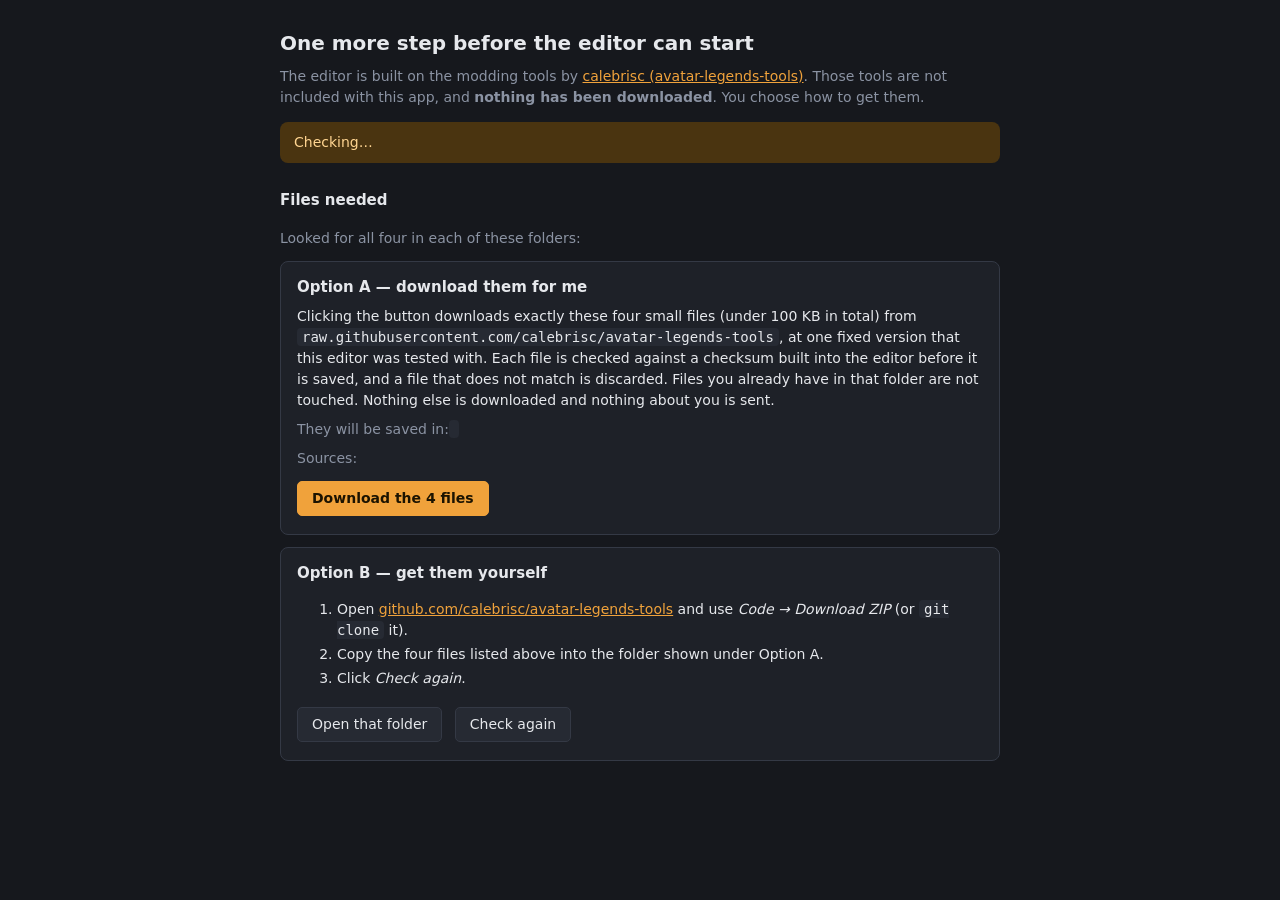
==== static/setup.html @ 88ae1158 "Initial commit: Frame Bender Skin and frame editor for Avatar Legends: The Fighting Game (PC). Palet" ====
<!doctype html>
<html lang="en">
<head>
<meta charset="utf-8">
<meta name="viewport" content="width=device-width, initial-scale=1">
<title>Avatar Legends Skin Editor — setup</title>
<style>
  :root { --bg:#16181d; --panel:#1e2128; --panel2:#262a33; --line:#343945; --text:#e6e8ec; --muted:#8b93a3;
          --accent:#f0a23b; --ok:#5cc98a; --bad:#ef6b6b; }
  * { box-sizing: border-box; }
  body { margin:0; background:var(--bg); color:var(--text); font:14px/1.5 "Segoe UI",system-ui,sans-serif; }
  main { max-width:760px; margin:0 auto; padding:28px 20px 60px; }
  h1 { font-size:20px; margin:0 0 6px; } h2 { font-size:15px; margin:26px 0 8px; }
  p { margin:8px 0; } .muted { color:var(--muted); } a { color:var(--accent); }
  code { font-family:Consolas,monospace; background:var(--panel2); padding:1px 5px; border-radius:4px; overflow-wrap:anywhere; }
  .box { background:var(--panel); border:1px solid var(--line); border-radius:8px; padding:14px 16px; margin:12px 0; }
  .banner { background:#4a3410; color:#ffd591; border-radius:8px; padding:10px 14px; margin:14px 0; }
  table { width:100%; border-collapse:collapse; margin:8px 0; }
  td { padding:5px 8px; border-top:1px solid var(--line); vertical-align:top; }
  td.st { white-space:nowrap; font-weight:600; width:110px; }
  .ok { color:var(--ok); } .bad { color:var(--bad); } .warn { color:var(--accent); }
  button { background:var(--panel2); color:var(--text); border:1px solid var(--line); border-radius:5px; padding:6px 14px;
           font:inherit; cursor:pointer; margin:4px 8px 4px 0; }
  button:hover { border-color:var(--accent); } button:disabled { opacity:.5; cursor:default; }
  button.primary { background:var(--accent); color:#1b1300; border-color:var(--accent); font-weight:600; }
  #msg { margin:12px 0; min-height:1.4em; overflow-wrap:anywhere; white-space:pre-wrap; }
  ul { margin:6px 0; padding-left:20px; } li { margin:3px 0; overflow-wrap:anywhere; }
</style>
</head>
<body>
<main>
  <h1>One more step before the editor can start</h1>
  <p class="muted">The editor is built on the modding tools by <a href="https://github.com/calebrisc/avatar-legends-tools" target="_blank" rel="noopener">calebrisc (avatar-legends-tools)</a>.
     Those tools are not included with this app, and <strong>nothing has been downloaded</strong>. You choose how to get them.</p>

  <div class="banner" id="problem">Checking…</div>

  <h2>Files needed</h2>
  <table id="files"></table>
  <p class="muted">Looked for all four in each of these folders:</p>
  <ul id="looked" class="muted"></ul>

  <div class="box">
    <h2 style="margin-top:0">Option A — download them for me</h2>
    <p>Clicking the button downloads exactly these four small files (under 100 KB in total) from
       <code>raw.githubusercontent.com/calebrisc/avatar-legends-tools</code>, at one fixed version that this editor was tested with.
       Each file is checked against a checksum built into the editor before it is saved, and a file that does not match is discarded.
       Files you already have in that folder are not touched. Nothing else is downloaded and nothing about you is sent.</p>
    <p class="muted">They will be saved in: <code id="dest"></code></p>
    <p class="muted">Sources:</p>
    <ul id="sources" class="muted"></ul>
    <button id="dl" class="primary">Download the 4 files</button>
  </div>

  <div class="box">
    <h2 style="margin-top:0">Option B — get them yourself</h2>
    <ol>
      <li>Open <a href="https://github.com/calebrisc/avatar-legends-tools" target="_blank" rel="noopener">github.com/calebrisc/avatar-legends-tools</a>
          and use <em>Code → Download ZIP</em> (or <code>git clone</code> it).</li>
      <li>Copy the four files listed above into the folder shown under Option A.</li>
      <li>Click <em>Check again</em>.</li>
    </ol>
    <button id="open">Open that folder</button>
    <button id="again">Check again</button>
  </div>

  <div id="msg"></div>
  <button id="go" class="primary" hidden>Continue to the editor</button>
</main>
<script>
"use strict";
const $ = (id) => document.getElementById(id);
const H = { "X-Skin-Editor": "1", "Content-Type": "application/json" };
const MEANING = { ok: ["ok", "present, verified"], different: ["warn", "present, different version"], missing: ["bad", "missing"] };

async function call(path, post) {
  const res = await fetch(path, post ? { method: "POST", headers: H, body: "{}" } : {});
  const data = await res.json().catch(() => ({}));
  if (!res.ok && !data.error) data.error = `Request failed (${res.status})`;
  return data;
}

function say(text, cls) { $("msg").textContent = text; $("msg").className = cls || ""; }

async function refresh() {
  const s = await call("/api/setup-status");
  $("dest").textContent = s.download_dir;
  const t = $("files"); t.textContent = "";
  for (const f of s.files) {
    const tr = document.createElement("tr");
    const [cls, label] = MEANING[f.state];
    tr.innerHTML = "<td><code></code></td><td></td><td class='st'></td>";
    tr.children[0].firstChild.textContent = f.name;
    tr.children[1].textContent = f.purpose;
    tr.children[2].textContent = label; tr.children[2].className = "st " + cls;
    t.append(tr);
  }
  $("looked").textContent = "";
  for (const p of s.looked_in) { const li = document.createElement("li"); li.textContent = p; $("looked").append(li); }
  $("sources").textContent = "";
  for (const f of s.files) { const li = document.createElement("li"); li.textContent = f.url; $("sources").append(li); }
  const missing = s.files.filter((f) => f.state === "missing").map((f) => f.name);
  $("problem").textContent = s.ready ? "All the files are in place." :
    "Missing: " + missing.join(", ") + ". The editor cannot start without them.";
  $("problem").style.cssText = s.ready ? "background:#123a22;color:#9be8b8" : "";
  $("go").hidden = !s.ready;
  return s;
}

$("dl").onclick = async () => {
  $("dl").disabled = true; say("Downloading… (4 small files)");
  const r = await call("/api/setup-download", true);
  say(r.error ? r.error : `Downloaded and verified ${r.downloaded.length} file(s).` +
      (r.kept.length ? ` Kept the ${r.kept.length} you already had (not overwritten).` : ""), r.error ? "bad" : "ok");
  $("dl").disabled = false; await refresh();
};
$("open").onclick = async () => { const r = await call("/api/setup-open", true); if (r.error) say(r.error, "bad"); };
$("again").onclick = async () => {
  const s = await refresh();
  say(s.ready ? "Found them." : "Still missing: " + s.files.filter((f) => f.state === "missing").map((f) => f.name).join(", "), s.ready ? "ok" : "bad");
};
$("go").onclick = async () => {
  $("go").disabled = true; say("Starting the editor…");
  const r = await call("/api/setup-continue", true);
  if (r.error) { say(r.error, "bad"); $("go").disabled = false; return; }
  for (let i = 0; i < 40; i++) {                       // wait until the real editor answers
    await new Promise((ok) => setTimeout(ok, 500));
    try { if ((await fetch("/api/characters")).ok) { location.href = "/"; return; } } catch (e) { /* still switching */ }
  }
  say("The editor did not start. Close this window and start it again.", "bad"); $("go").disabled = false;
};
refresh();
</script>
</body>
</html>
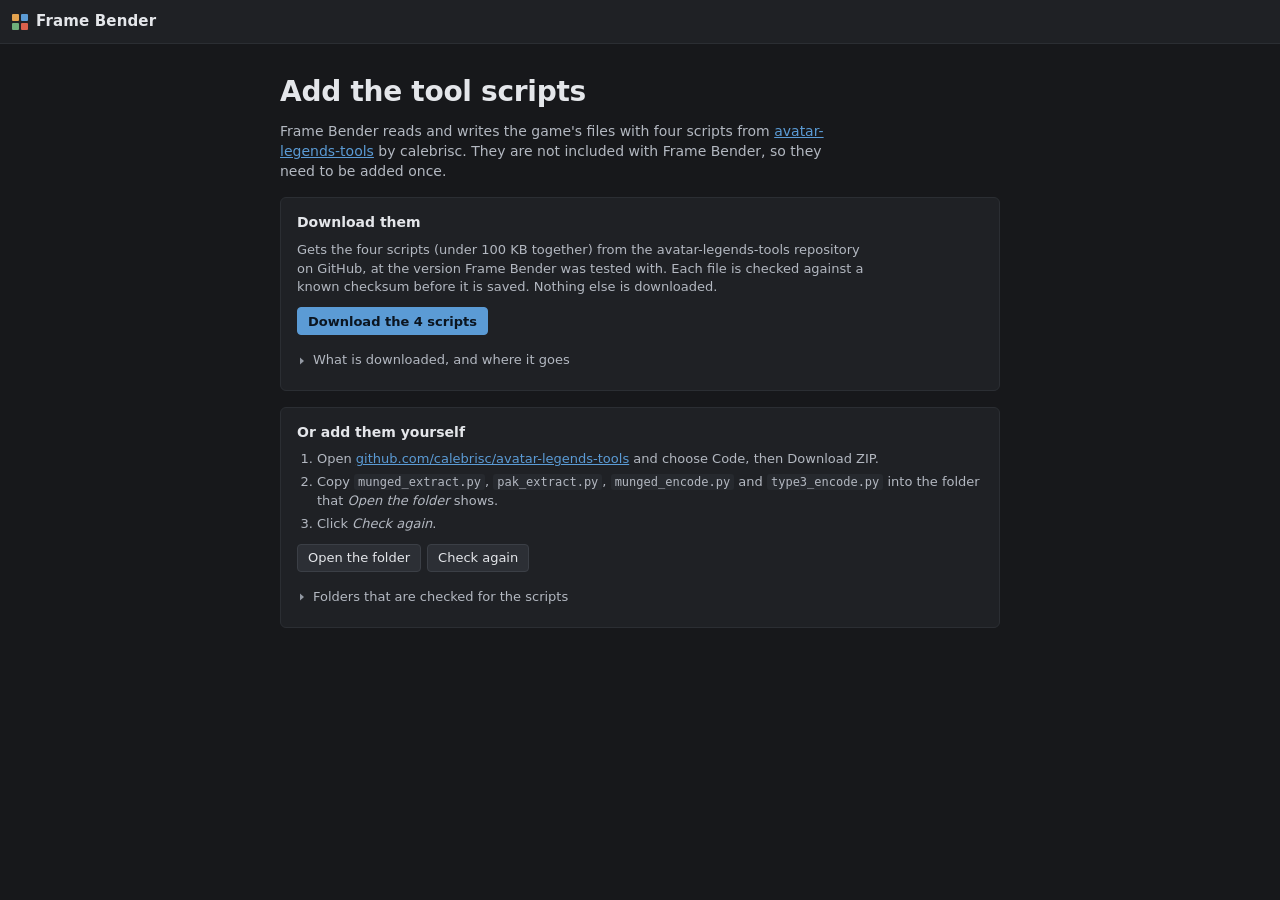
==== commit 819a497e: "Rebrand app and improve first-run setup Rename the application to Frame Bender and migrate packaged " ====
--- a/static/setup.html
+++ b/static/setup.html
@@ -3,75 +3,71 @@
 <head>
 <meta charset="utf-8">
 <meta name="viewport" content="width=device-width, initial-scale=1">
-<title>Avatar Legends Skin Editor — setup</title>
-<style>
-  :root { --bg:#16181d; --panel:#1e2128; --panel2:#262a33; --line:#343945; --text:#e6e8ec; --muted:#8b93a3;
-          --accent:#f0a23b; --ok:#5cc98a; --bad:#ef6b6b; }
-  * { box-sizing: border-box; }
-  body { margin:0; background:var(--bg); color:var(--text); font:14px/1.5 "Segoe UI",system-ui,sans-serif; }
-  main { max-width:760px; margin:0 auto; padding:28px 20px 60px; }
-  h1 { font-size:20px; margin:0 0 6px; } h2 { font-size:15px; margin:26px 0 8px; }
-  p { margin:8px 0; } .muted { color:var(--muted); } a { color:var(--accent); }
-  code { font-family:Consolas,monospace; background:var(--panel2); padding:1px 5px; border-radius:4px; overflow-wrap:anywhere; }
-  .box { background:var(--panel); border:1px solid var(--line); border-radius:8px; padding:14px 16px; margin:12px 0; }
-  .banner { background:#4a3410; color:#ffd591; border-radius:8px; padding:10px 14px; margin:14px 0; }
-  table { width:100%; border-collapse:collapse; margin:8px 0; }
-  td { padding:5px 8px; border-top:1px solid var(--line); vertical-align:top; }
-  td.st { white-space:nowrap; font-weight:600; width:110px; }
-  .ok { color:var(--ok); } .bad { color:var(--bad); } .warn { color:var(--accent); }
-  button { background:var(--panel2); color:var(--text); border:1px solid var(--line); border-radius:5px; padding:6px 14px;
-           font:inherit; cursor:pointer; margin:4px 8px 4px 0; }
-  button:hover { border-color:var(--accent); } button:disabled { opacity:.5; cursor:default; }
-  button.primary { background:var(--accent); color:#1b1300; border-color:var(--accent); font-weight:600; }
-  #msg { margin:12px 0; min-height:1.4em; overflow-wrap:anywhere; white-space:pre-wrap; }
-  ul { margin:6px 0; padding-left:20px; } li { margin:3px 0; overflow-wrap:anywhere; }
-</style>
+<title>Frame Bender</title>
+<link rel="stylesheet" href="style.css">
 </head>
 <body>
-<main>
-  <h1>One more step before the editor can start</h1>
-  <p class="muted">The editor is built on the modding tools by <a href="https://github.com/calebrisc/avatar-legends-tools" target="_blank" rel="noopener">calebrisc (avatar-legends-tools)</a>.
-     Those tools are not included with this app, and <strong>nothing has been downloaded</strong>. You choose how to get them.</p>
+<header id="topbar">
+  <div class="brand" aria-label="Frame Bender">
+    <span class="mark" aria-hidden="true"><i class="air"></i><i class="water"></i><i class="earth"></i><i class="fire"></i></span>
+    <span class="word">Frame Bender</span>
+  </div>
+</header>
 
-  <div class="banner" id="problem">Checking…</div>
+<section id="setup">
+  <div class="setupcol">
+    <h1>Add the tool scripts</h1>
+    <p class="lead">Frame Bender reads and writes the game's files with four scripts from
+       <a href="https://github.com/calebrisc/avatar-legends-tools" target="_blank" rel="noopener">avatar-legends-tools</a>
+       by calebrisc. They are not included with Frame Bender, so they need to be added once.</p>
 
-  <h2>Files needed</h2>
-  <table id="files"></table>
-  <p class="muted">Looked for all four in each of these folders:</p>
-  <ul id="looked" class="muted"></ul>
+    <div class="step" id="stepGet">
+      <h2>Download them</h2>
+      <p class="stepnote">Gets the four scripts (under 100 KB together) from the avatar-legends-tools repository on GitHub,
+         at the version Frame Bender was tested with. Each file is checked against a known checksum before it is saved.
+         Nothing else is downloaded.</p>
+      <div class="btnrow">
+        <button id="dl" class="tb primary">Download the 4 scripts</button>
+        <button id="go" class="tb primary" hidden>Open Frame Bender</button>
+      </div>
+      <div id="prog" class="prog" hidden><div class="bar busy"><i></i></div><span id="progText"></span></div>
+      <p id="msg" class="stepnote" role="status" style="margin:10px 0 0" hidden></p>
+      <details>
+        <summary>What is downloaded, and where it goes</summary>
+        <table class="filetable" id="files"></table>
+        <p class="muted small">Downloaded from:</p>
+        <ul class="plain" id="sources"></ul>
+        <p class="muted small">Saved in:</p>
+        <ul class="plain"><li id="dest"></li></ul>
+      </details>
+    </div>
 
-  <div class="box">
-    <h2 style="margin-top:0">Option A — download them for me</h2>
-    <p>Clicking the button downloads exactly these four small files (under 100 KB in total) from
-       <code>raw.githubusercontent.com/calebrisc/avatar-legends-tools</code>, at one fixed version that this editor was tested with.
-       Each file is checked against a checksum built into the editor before it is saved, and a file that does not match is discarded.
-       Files you already have in that folder are not touched. Nothing else is downloaded and nothing about you is sent.</p>
-    <p class="muted">They will be saved in: <code id="dest"></code></p>
-    <p class="muted">Sources:</p>
-    <ul id="sources" class="muted"></ul>
-    <button id="dl" class="primary">Download the 4 files</button>
+    <div class="step">
+      <h2>Or add them yourself</h2>
+      <ol>
+        <li>Open <a href="https://github.com/calebrisc/avatar-legends-tools" target="_blank" rel="noopener">github.com/calebrisc/avatar-legends-tools</a>
+            and choose Code, then Download ZIP.</li>
+        <li>Copy <code>munged_extract.py</code>, <code>pak_extract.py</code>, <code>munged_encode.py</code> and
+            <code>type3_encode.py</code> into the folder that <em>Open the folder</em> shows.</li>
+        <li>Click <em>Check again</em>.</li>
+      </ol>
+      <div class="btnrow">
+        <button id="open" class="tb">Open the folder</button>
+        <button id="again" class="tb">Check again</button>
+      </div>
+      <details>
+        <summary>Folders that are checked for the scripts</summary>
+        <ul class="plain" id="looked"></ul>
+      </details>
+    </div>
   </div>
+</section>
 
-  <div class="box">
-    <h2 style="margin-top:0">Option B — get them yourself</h2>
-    <ol>
-      <li>Open <a href="https://github.com/calebrisc/avatar-legends-tools" target="_blank" rel="noopener">github.com/calebrisc/avatar-legends-tools</a>
-          and use <em>Code → Download ZIP</em> (or <code>git clone</code> it).</li>
-      <li>Copy the four files listed above into the folder shown under Option A.</li>
-      <li>Click <em>Check again</em>.</li>
-    </ol>
-    <button id="open">Open that folder</button>
-    <button id="again">Check again</button>
-  </div>
-
-  <div id="msg"></div>
-  <button id="go" class="primary" hidden>Continue to the editor</button>
-</main>
 <script>
 "use strict";
 const $ = (id) => document.getElementById(id);
 const H = { "X-Skin-Editor": "1", "Content-Type": "application/json" };
-const MEANING = { ok: ["ok", "present, verified"], different: ["warn", "present, different version"], missing: ["bad", "missing"] };
+const MEANING = { ok: ["ok", "in place"], different: ["warn", "in place, another version"], missing: ["bad", "missing"] };
 
 async function call(path, post) {
   const res = await fetch(path, post ? { method: "POST", headers: H, body: "{}" } : {});
@@ -80,56 +76,77 @@
   return data;
 }
 
-function say(text, cls) { $("msg").textContent = text; $("msg").className = cls || ""; }
+function say(text, kind) {
+  $("msg").textContent = text;
+  $("msg").className = "stepnote " + (kind || "");
+  $("msg").hidden = !text;
+}
+
+function busy(text) {
+  $("prog").hidden = !text;
+  $("progText").textContent = text || "";
+}
 
 async function refresh() {
   const s = await call("/api/setup-status");
   $("dest").textContent = s.download_dir;
-  const t = $("files"); t.textContent = "";
+  const table = $("files");
+  table.textContent = "";
   for (const f of s.files) {
-    const tr = document.createElement("tr");
-    const [cls, label] = MEANING[f.state];
-    tr.innerHTML = "<td><code></code></td><td></td><td class='st'></td>";
-    tr.children[0].firstChild.textContent = f.name;
-    tr.children[1].textContent = f.purpose;
-    tr.children[2].textContent = label; tr.children[2].className = "st " + cls;
-    t.append(tr);
+    const [kind, label] = MEANING[f.state];
+    const row = table.insertRow();
+    row.insertCell().append(Object.assign(document.createElement("code"), { textContent: f.name }));
+    row.insertCell().textContent = f.purpose;
+    const state = row.insertCell();
+    state.textContent = label;
+    state.className = "st " + kind;
   }
-  $("looked").textContent = "";
-  for (const p of s.looked_in) { const li = document.createElement("li"); li.textContent = p; $("looked").append(li); }
-  $("sources").textContent = "";
-  for (const f of s.files) { const li = document.createElement("li"); li.textContent = f.url; $("sources").append(li); }
-  const missing = s.files.filter((f) => f.state === "missing").map((f) => f.name);
-  $("problem").textContent = s.ready ? "All the files are in place." :
-    "Missing: " + missing.join(", ") + ". The editor cannot start without them.";
-  $("problem").style.cssText = s.ready ? "background:#123a22;color:#9be8b8" : "";
+  for (const [id, items] of [["looked", s.looked_in], ["sources", s.files.map((f) => f.url)]]) {
+    $(id).textContent = "";
+    for (const text of items) $(id).append(Object.assign(document.createElement("li"), { textContent: text }));
+  }
   $("go").hidden = !s.ready;
+  $("dl").hidden = s.ready;
+  $("stepGet").classList.toggle("done", s.ready);
   return s;
 }
 
+const missingNames = (s) => s.files.filter((f) => f.state === "missing").map((f) => f.name).join(", ");
+
+async function openEditor() {
+  $("go").disabled = $("dl").disabled = true;
+  busy("Opening Frame Bender…");
+  const r = await call("/api/setup-continue", true);
+  if (!r.error) {
+    for (let i = 0; i < 40; i++) {                       // wait until the editor answers on this address
+      await new Promise((ok) => setTimeout(ok, 500));
+      try { if ((await fetch("/api/characters")).ok) { location.href = "/"; return; } } catch (e) { /* still switching */ }
+    }
+  }
+  busy("");
+  say(r.error || "Frame Bender did not open. Close this window and start it again.", "bad");
+  $("go").disabled = $("dl").disabled = false;
+}
+
 $("dl").onclick = async () => {
-  $("dl").disabled = true; say("Downloading… (4 small files)");
+  $("dl").disabled = true;
+  say("");
+  busy("Downloading and checking the four scripts…");
   const r = await call("/api/setup-download", true);
-  say(r.error ? r.error : `Downloaded and verified ${r.downloaded.length} file(s).` +
-      (r.kept.length ? ` Kept the ${r.kept.length} you already had (not overwritten).` : ""), r.error ? "bad" : "ok");
-  $("dl").disabled = false; await refresh();
+  busy("");
+  $("dl").disabled = false;
+  const s = await refresh();
+  if (r.error) say(r.error, "bad");
+  else if (s.ready) await openEditor();
+  else say("Still missing: " + missingNames(s), "bad");
 };
 $("open").onclick = async () => { const r = await call("/api/setup-open", true); if (r.error) say(r.error, "bad"); };
 $("again").onclick = async () => {
   const s = await refresh();
-  say(s.ready ? "Found them." : "Still missing: " + s.files.filter((f) => f.state === "missing").map((f) => f.name).join(", "), s.ready ? "ok" : "bad");
+  say(s.ready ? "All four scripts are in place." : "Still missing: " + missingNames(s), s.ready ? "ok" : "bad");
 };
-$("go").onclick = async () => {
-  $("go").disabled = true; say("Starting the editor…");
-  const r = await call("/api/setup-continue", true);
-  if (r.error) { say(r.error, "bad"); $("go").disabled = false; return; }
-  for (let i = 0; i < 40; i++) {                       // wait until the real editor answers
-    await new Promise((ok) => setTimeout(ok, 500));
-    try { if ((await fetch("/api/characters")).ok) { location.href = "/"; return; } } catch (e) { /* still switching */ }
-  }
-  say("The editor did not start. Close this window and start it again.", "bad"); $("go").disabled = false;
-};
-refresh();
+$("go").onclick = openEditor;
+refresh().then((s) => { if (s.ready) say("All four scripts are in place.", "ok"); });
 </script>
 </body>
 </html>
--- a/static/style.css
+++ b/static/style.css
@@ -0,0 +1,390 @@
+/* Frame Bender: a dark, no-frills editor. The four nation colours have fixed jobs:
+   Earth = safe / verified, Water = selection / focus, Air = your edits, Fire = writes to the game, errors. */
+:root {
+  color-scheme: dark;
+  --ground: #17181b; --panel: #1f2125; --panel2: #26292e; --raise: #2c2f35; --line: #2b2e33; --line2: #3b3f46;
+  --text: #e4e6ea; --text2: #b3b8c1; --mute: #9298a2;
+  --earth: #6fae7a; --water: #5b9bd5; --air: #e3a24f; --fire: #d9604c;
+  --water-bg: #1e3247; --air-bg: #3a2c19; --fire-bg: #3a1f1a; --earth-bg: #1d3022;
+  --control-hover: #343840; --line-hover: #4a4f58; --stage-void: #101114; --checker-light: #2a2d33; --checker-dark: #24272c;
+  --water-text: #e1eefa; --water-hover: #74abdd; --water-ink: #0b1520;
+  --earth-text: #9dd3a7; --air-text: #f0c88e; --fire-text: #f0a698; --fire-hover: #e2735f; --fire-ink: #1f0a06;
+  --r: 4px; --top: 44px;
+  --f: "Segoe UI Variable Text", "Segoe UI", system-ui, sans-serif;
+}
+* { box-sizing: border-box; }
+html, body { height: 100%; margin: 0; }
+body { background: var(--ground); color: var(--text); font: 13px/1.45 var(--f); font-variant-numeric: tabular-nums;
+  display: flex; flex-direction: column; overflow: hidden; }
+::selection { background: var(--water); color: var(--water-ink); }
+* { scrollbar-width: thin; scrollbar-color: var(--line2) transparent; }
+::-webkit-scrollbar { width: 10px; height: 10px; }
+::-webkit-scrollbar-thumb { background: var(--line2); border-radius: 5px; border: 2px solid var(--panel); }
+::-webkit-scrollbar-track { background: transparent; }
+:focus-visible { outline: 2px solid var(--water); outline-offset: 1px; }
+input, select, textarea { accent-color: var(--water); caret-color: var(--water); }
+h1, h2, h3 { margin: 0; font-weight: 600; }
+p { margin: 0; }
+code { font: 12px Consolas, monospace; background: var(--panel2); padding: 1px 4px; border-radius: 3px; }
+.muted { color: var(--mute); }
+.small { font-size: 12px; }
+.spacer { flex: 1; }
+.ico { width: 16px; height: 16px; flex: none; }
+[hidden] { display: none !important; }
+
+/* ---------------------------------------------------------------- controls */
+.tb { display: inline-flex; align-items: center; gap: 6px; height: 28px; padding: 0 10px; border-radius: var(--r);
+  background: var(--raise); color: var(--text); border: 1px solid var(--line2); font: 500 13px/1.35 var(--f); cursor: pointer;
+  white-space: nowrap; }
+.tb:hover:not(:disabled) { background: var(--control-hover); border-color: var(--line-hover); }
+.tb[aria-pressed=true] { background: var(--water-bg); border-color: var(--water); color: var(--water-text); }
+.tb:disabled { opacity: .45; cursor: default; }
+.tb.icononly { width: 30px; padding: 0; justify-content: center; }
+.tb.primary { background: var(--water); border-color: var(--water); color: var(--water-ink); font-weight: 600; }
+.tb.primary:hover:not(:disabled) { background: var(--water-hover); }
+.tb.danger { background: var(--fire); border-color: var(--fire); color: var(--fire-ink); font-weight: 600; }
+.tb.danger:hover:not(:disabled) { background: var(--fire-hover); }
+.count { min-width: 18px; padding: 0 5px; border-radius: 9px; background: var(--air-bg); color: var(--air);
+  font-size: 11px; font-weight: 700; text-align: center; line-height: 18px; }
+select, input[type=text], input[type=search], textarea { background: var(--ground); color: var(--text);
+  border: 1px solid var(--line2); border-radius: var(--r); height: 28px; padding: 0 8px; font: 13px/1.35 var(--f); }
+textarea { height: auto; padding: 6px 8px; }
+input::placeholder, textarea::placeholder { color: var(--mute); }
+.ctl { display: inline-flex; align-items: center; gap: 6px; color: var(--text2); }
+.chk { display: inline-flex; align-items: center; gap: 5px; color: var(--text2); cursor: pointer; }
+.field { display: block; margin: 10px 0; color: var(--text2); }
+.field input, .field select, .field textarea { display: block; width: 100%; margin-top: 4px; }
+.search { position: relative; display: block; }
+.search .ico { position: absolute; left: 8px; top: 6px; color: var(--mute); pointer-events: none; }
+.search input { width: 100%; padding-left: 30px; }
+.seg { display: inline-flex; gap: 2px; padding: 2px; border: 1px solid var(--line2); border-radius: var(--r); background: var(--raise); }
+.seg button { height: 22px; padding: 0 10px; background: none; color: var(--text2); border: 0; border-radius: 3px;
+  font: 500 12px/1.35 var(--f); cursor: pointer; }
+.seg button:hover:not(:disabled) { color: var(--text); }
+.seg button:disabled { opacity: .4; cursor: default; }
+.seg button[aria-pressed=true] { background: var(--water-bg); color: var(--water-text); }
+.seg .segline { width: 1px; margin: 3px 2px; background: var(--line2); }
+.seg .zstep { width: 24px; padding: 0; display: inline-flex; align-items: center; justify-content: center; }
+.seg .zstep .ico { width: 14px; height: 14px; }
+.seg .zval { min-width: 48px; padding: 0 4px; text-align: center; }
+
+/* ---------------------------------------------------------------- top bar */
+#topbar { height: var(--top); flex: none; display: flex; align-items: center; gap: 12px; padding: 0 12px;
+  background: var(--panel); border-bottom: 1px solid var(--line); }
+.brand { display: flex; align-items: center; gap: 8px; margin-right: 4px; flex: none; white-space: nowrap; }
+.mark { display: grid; grid-template-columns: 7px 7px; gap: 2px; }
+.mark i { width: 7px; height: 7px; border-radius: 1px; }
+.mark .air { background: var(--air); } .mark .water { background: var(--water); }
+.mark .earth { background: var(--earth); } .mark .fire { background: var(--fire); }
+.word { font-weight: 700; font-size: 15px; letter-spacing: .01em; }
+.group { display: flex; align-items: center; gap: 6px; padding-left: 12px; border-left: 1px solid var(--line); }
+.glabel { font-size: 11px; font-weight: 600; letter-spacing: .06em; text-transform: uppercase; color: var(--mute); margin-right: 2px; }
+.group.game { margin-left: auto; border-left: 0; }
+.status { display: flex; align-items: center; gap: 8px; height: 34px; padding: 0 12px 0 10px; border-radius: var(--r);
+  background: var(--panel2); border: 1px solid var(--line); margin-right: 4px; }
+.status .dot { width: 9px; height: 9px; border-radius: 50%; background: var(--mute); flex: none; }
+.status { min-width: 0; }
+.status .lines { display: flex; flex-direction: column; line-height: 1.36; min-width: 0; }
+.status b, .status small { white-space: nowrap; overflow: hidden; text-overflow: ellipsis; max-width: 260px; }
+.status b { font-weight: 600; font-size: 12px; }
+.status small { font-size: 11px; color: var(--text2); }
+.status.original .dot { background: var(--earth); }
+.status.modded .dot { background: var(--air); }
+.status.changed .dot, .status.missing .dot, .status.nobackup .dot { background: var(--fire); }
+.charbtn { min-width: 150px; justify-content: space-between; font-weight: 600; }
+.charpick, .menuwrap { position: relative; }
+.popover { position: absolute; z-index: 30; background: var(--panel2); border: 1px solid var(--line2); border-radius: 6px;
+  box-shadow: 0 8px 24px rgba(0,0,0,.45); padding: 8px; }
+#charPop { top: 34px; left: 0; width: 260px; }
+#charList { max-height: 60vh; overflow-y: auto; margin-top: 6px; }
+.charitem { display: flex; align-items: center; gap: 8px; width: 100%; height: 30px; padding: 0 8px; border: 0; border-radius: var(--r);
+  background: none; color: var(--text); font: 13px/1.35 var(--f); text-align: left; cursor: pointer; }
+.charitem:hover, .charitem.active { background: var(--raise); }
+.charitem[aria-selected=true] { background: var(--water-bg); color: var(--water-text); }
+.charitem .tag { margin-left: auto; font-size: 11px; color: var(--mute); }
+.charitem .edits { width: 7px; height: 7px; border-radius: 50%; background: var(--air); }
+.charitem .inst { font-size: 11px; color: var(--air); }
+.charsec { font-size: 11px; font-weight: 600; letter-spacing: .06em; text-transform: uppercase; color: var(--mute); padding: 8px 8px 4px; }
+.menu { top: 36px; right: 0; width: 280px; padding: 4px; }
+.menu button { display: block; width: 100%; padding: 7px 10px; border: 0; border-radius: var(--r); background: none;
+  color: var(--text); font: 500 13px/1.35 var(--f); text-align: left; cursor: pointer; }
+.menu button:hover { background: var(--raise); }
+.menu small { display: block; font-size: 11px; color: var(--mute); font-weight: 400; }
+
+.strip { flex: none; padding: 7px 14px; border-bottom: 1px solid var(--line); background: var(--panel2); color: var(--text2); }
+#msg { display: flex; align-items: flex-start; gap: 10px; transition: opacity .35s; }
+#msg.fading { opacity: 0; }
+#msgText { flex: 1; min-width: 0; }
+.stripx { flex: none; display: inline-flex; align-items: center; justify-content: center; width: 22px; height: 20px; padding: 0;
+  border: 0; border-radius: 3px; background: none; color: inherit; cursor: pointer; opacity: .75; }
+.stripx:hover { opacity: 1; background: rgba(255,255,255,.1); }
+.strip.fire { background: var(--fire-bg); color: var(--fire-text); }
+.strip.ok { color: var(--earth-text); background: var(--earth-bg); }
+.strip.bad { color: var(--fire-text); background: var(--fire-bg); }
+
+/* ---------------------------------------------------------------- first setup (also used by setup.html) */
+#setup { flex: 1; min-height: 0; overflow-y: auto; padding: 28px 32px 40px; }
+.setupcol { max-width: 720px; margin: 0 auto; }
+#setup h1 { font-size: 28px; letter-spacing: -.01em; margin-bottom: 8px; }
+.lead { color: var(--text2); font-size: 14px; max-width: 64ch; }
+.step { margin-top: 16px; padding: 14px 16px 16px; background: var(--panel); border: 1px solid var(--line); border-radius: 6px; }
+.step h2 { display: flex; align-items: center; gap: 8px; font-size: 14px; margin-bottom: 8px; }
+.stepno { display: inline-flex; align-items: center; justify-content: center; width: 20px; height: 20px; border-radius: 50%;
+  background: var(--raise); color: var(--text2); font-size: 12px; font-weight: 700; }
+.step.done .stepno { background: var(--earth-bg); color: var(--earth-text); }
+.stepnote { color: var(--text2); margin-bottom: 10px; max-width: 70ch; overflow-wrap: anywhere; }
+.stepnote.ok { color: var(--earth-text); }
+.stepnote.warn { color: var(--air-text); }
+.stepnote.bad { color: var(--fire-text); }
+.ico.inline { width: 14px; height: 14px; vertical-align: -3px; }
+.pathrow { display: flex; gap: 6px; margin-bottom: 8px; }
+.pathrow input { flex: 1; min-width: 0; font-family: Consolas, monospace; font-size: 12px; }
+.setupfoot { margin-top: 16px; max-width: 76ch; }
+.step ol { margin: 0 0 10px; padding-left: 20px; color: var(--text2); }
+.step li { margin: 4px 0; }
+.step a, .lead a { color: var(--water); }
+.step .btnrow { display: flex; gap: 6px; flex-wrap: wrap; align-items: center; }
+.step details { margin-top: 12px; }
+.step details > summary { padding: 4px 0; font-weight: 500; color: var(--text2); }
+.filetable { width: 100%; border-collapse: collapse; margin: 6px 0 10px; font-size: 12px; }
+.filetable td { padding: 5px 8px 5px 0; border-top: 1px solid var(--line); vertical-align: top; color: var(--text2); }
+.filetable td.st { white-space: nowrap; text-align: right; padding-right: 0; }
+.plain { margin: 4px 0 10px; padding-left: 18px; font: 12px Consolas, monospace; color: var(--mute); overflow-wrap: anywhere; }
+
+/* progress: a bar with a known amount, or .busy when the amount is not known */
+.bar { height: 6px; border-radius: 3px; background: var(--raise); overflow: hidden; }
+.bar i { display: block; height: 100%; width: 0; border-radius: 3px; background: var(--water); transition: width .25s linear; }
+.bar.busy i { width: 28%; transition: none; animation: barslide 1.3s ease-in-out infinite; }
+@keyframes barslide { from { transform: translateX(-110%); } to { transform: translateX(370%); } }
+.prog { display: flex; flex-direction: column; gap: 5px; margin-top: 8px; }
+.prog span { font-size: 12px; color: var(--text2); }
+.spin { display: inline-block; width: 12px; height: 12px; margin-right: 6px; vertical-align: -2px; border-radius: 50%;
+  border: 2px solid var(--line2); border-top-color: var(--water); animation: spin .8s linear infinite; }
+@keyframes spin { to { transform: rotate(360deg); } }
+.strip.busy { position: relative; }
+.strip.busy::after { content: ""; position: absolute; left: 0; bottom: 0; height: 2px; width: 22%; background: var(--water);
+  animation: barslide 1.3s ease-in-out infinite; }
+.empty .bar { width: 280px; margin: 10px auto 0; }
+.empty { text-align: center; }
+
+/* ---------------------------------------------------------------- main layout */
+#browser { flex: 1; min-height: 0; display: grid; grid-template-columns: 240px minmax(0, 1fr) 300px; }
+#moves { background: var(--panel); border-right: 1px solid var(--line); display: flex; flex-direction: column; min-height: 0;
+  padding: 10px; gap: 8px; }
+#tree { overflow-y: auto; flex: 1; margin: 0 -10px; padding: 0 0 16px; }
+.navbtn { display: flex; justify-content: space-between; align-items: center; height: 30px; padding: 0 8px; border-radius: var(--r);
+  border: 1px solid var(--line2); background: var(--raise); color: var(--text); font: 500 13px/1.35 var(--f); cursor: pointer; }
+.navbtn.sel { background: var(--water-bg); border-color: var(--water); }
+details > summary { list-style: none; display: flex; align-items: center; gap: 6px; padding: 5px 10px; cursor: pointer;
+  font-weight: 600; color: var(--text); user-select: none; }
+details > summary::-webkit-details-marker { display: none; }
+details > summary::before { content: ""; width: 10px; height: 10px; flex: none; background: var(--mute); transition: transform .12s;
+  -webkit-mask: url("data:image/svg+xml,%3Csvg xmlns='http://www.w3.org/2000/svg' viewBox='0 0 10 10'%3E%3Cpath d='M3 1.5L7 5l-4 3.5z'/%3E%3C/svg%3E") center / contain no-repeat;
+  mask: url("data:image/svg+xml,%3Csvg xmlns='http://www.w3.org/2000/svg' viewBox='0 0 10 10'%3E%3Cpath d='M3 1.5L7 5l-4 3.5z'/%3E%3C/svg%3E") center / contain no-repeat; }
+details[open] > summary::before { transform: rotate(90deg); }
+summary .n, .mv .n { margin-left: auto; color: var(--mute); font-weight: 400; font-size: 12px; }
+details.has-edits > summary { color: var(--air-text); }
+.mv { display: flex; align-items: center; gap: 6px; width: 100%; padding: 4px 10px 4px 24px; border: 0; background: none;
+  color: var(--text2); font: 13px/1.35 var(--f); text-align: left; cursor: pointer; }
+.mv:hover { background: var(--panel2); color: var(--text); }
+.mv.sel { background: var(--water-bg); color: var(--water-text); }
+.mv .ed { color: var(--air); font-size: 11px; font-weight: 600; }
+
+#work { min-width: 0; min-height: 0; display: flex; flex-direction: column; background: var(--ground); }
+.empty { margin: auto; color: var(--mute); }
+#moveView { flex: 1; min-height: 0; display: flex; flex-direction: column; }
+#stagebar { flex: none; display: flex; align-items: center; gap: 10px 14px; flex-wrap: wrap; padding: 8px 14px;
+  border-bottom: 1px solid var(--line); background: var(--panel); }
+#stagebar h1 { font-size: 28px; letter-spacing: -.01em; margin-right: 6px; }
+#stagebar h1 small { font-size: 13px; font-weight: 400; color: var(--text2); margin-left: 8px; }
+#playBtn { min-width: 76px; }
+.speed input { width: 72px; }
+#groupSel { max-width: 150px; }
+#backdropSel { max-width: 170px; }
+#stageArea { position: relative; flex: 1; min-height: 160px; overflow: hidden; background: var(--stage-void); }
+#canvas { position: absolute; inset: 0; width: 100%; height: 100%; display: block; cursor: grab; touch-action: none; }
+#stageArea.panning #canvas { cursor: grabbing; }
+.stagenote { position: absolute; left: 10px; bottom: 8px; font-size: 11px; color: var(--text); background: rgba(16,17,20,.72);
+  padding: 2px 8px; border-radius: 3px; }
+.stagenote:empty { display: none; }
+.stagenote.pick { left: 10px; top: 8px; bottom: auto; display: flex; align-items: center; gap: 8px; font-size: 12px; padding: 4px 10px;
+  background: var(--water-bg); color: var(--water-text); border: 1px solid var(--water); pointer-events: none; }
+.stagenote.pick i { width: 18px; height: 18px; border-radius: 3px; border: 1px solid rgba(255,255,255,.6); flex: none; }
+#stageArea.picking #canvas, #palGrid.picking .sw { cursor: crosshair; }
+.panel { position: absolute; right: 12px; top: 12px; bottom: 12px; width: min(460px, 60%); overflow-y: auto; background: var(--panel);
+  border: 1px solid var(--line2); border-radius: 6px; box-shadow: 0 8px 24px rgba(0,0,0,.45); padding: 12px; }
+.panel .head { display: flex; align-items: center; gap: 8px; margin-bottom: 6px; }
+.res { display: flex; gap: 10px; padding: 8px 0; border-top: 1px solid var(--line); }
+.res .pair { display: flex; gap: 6px; flex: none; }
+.res figure { margin: 0; text-align: center; font-size: 11px; color: var(--mute); }
+.res figure img { display: block; width: 72px; height: 72px; object-fit: contain; background: var(--panel2); border-radius: 3px; }
+.res .fn { font: 12px Consolas, monospace; overflow-wrap: anywhere; color: var(--text2); }
+.ok { color: var(--earth-text); } .bad { color: var(--fire-text); } .warn { color: var(--air-text); }
+
+/* ---------------------------------------------------------------- timeline */
+#timeline { flex: none; border-top: 1px solid var(--line); background: var(--panel); }
+.tlbar { display: flex; align-items: center; gap: 10px; flex-wrap: wrap; padding: 8px 12px; }
+
+.framelabel { font-weight: 600; white-space: nowrap; }
+.tlbar { flex-wrap: nowrap; }
+.tlbar > * { flex: none; }
+.selinfo { color: var(--water-text); }
+#strip { display: flex; gap: 6px; overflow-x: auto; padding: 6px 12px 8px; outline: none; border-radius: var(--r); }
+#strip:focus-visible, .grid:focus-visible { outline: 2px solid var(--water); outline-offset: -2px; }
+.fr { flex: none; position: relative; width: 78px; padding: 0; border: 1px solid var(--line2); border-radius: var(--r);
+  background: var(--panel2); color: var(--text2); cursor: pointer; font: 11px/1.35 var(--f); }
+.fr .img { display: flex; align-items: center; justify-content: center; height: 70px; border-radius: 3px 3px 0 0;
+  background: repeating-conic-gradient(var(--checker-light) 0 25%, var(--checker-dark) 0 50%) 0 0 / 12px 12px; }
+.fr img { max-width: 100%; max-height: 100%; }
+.fr .no { display: block; padding: 2px 0 3px; text-align: center; }
+.fr.edited::after, .card::after { content: ""; position: absolute; left: 8px; right: 8px; bottom: 0; height: 3px;
+  border-radius: 2px 2px 0 0; background: var(--air); }
+.fr.edited .no::after { content: " · edited"; color: var(--air); }
+.fr.cur { border-color: var(--text2); }
+.fr.cur::before { content: ""; position: absolute; top: -5px; left: 50%; width: 12px; height: 4px; margin-left: -6px; border-radius: 2px; background: var(--text); }
+.fr.cur .no { color: var(--text); font-weight: 700; }
+.fr[aria-selected=true] { background: var(--water-bg); color: var(--water-text); }
+.fr[aria-selected=true] .img { outline: 2px solid var(--water); outline-offset: -2px; }
+.hint { padding: 4px 12px; border-top: 1px solid var(--line); color: var(--mute); font-size: 12px; white-space: nowrap; overflow: hidden; text-overflow: ellipsis; }
+
+/* ---------------------------------------------------------------- edited view */
+#editedView { flex: 1; min-height: 0; overflow-y: auto; padding: 14px 16px 30px; }
+.viewhead { display: flex; align-items: center; gap: 8px; flex-wrap: wrap; margin-bottom: 6px; }
+.viewhead h1 { font-size: 28px; }
+#editedView h2 { font-size: 14px; margin: 18px 0 8px; }
+#editedView .tlbar { padding: 8px 0; }
+#editedView .tlbar h2 { margin: 0; }
+.grid { display: grid; grid-template-columns: repeat(auto-fill, minmax(120px, 1fr)); gap: 8px; outline: none; }
+.card { position: relative; padding: 0; border: 1px solid var(--line2); border-radius: var(--r); background: var(--panel); color: var(--text2);
+  cursor: pointer; text-align: left; font: 11px/1.35 var(--f); }
+.card .img { display: flex; align-items: center; justify-content: center; height: 104px;
+  background: repeating-conic-gradient(var(--checker-light) 0 25%, var(--checker-dark) 0 50%) 0 0 / 12px 12px; }
+.card img { max-width: 100%; max-height: 100%; }
+.card .cap { display: block; padding: 4px 6px; white-space: nowrap; overflow: hidden; text-overflow: ellipsis; }
+.card[aria-selected=true] { background: var(--water-bg); color: var(--water-text); border-color: var(--water); }
+.mrow { display: flex; align-items: center; gap: 10px; margin: 4px 0; font: 12px Consolas, monospace; }
+#editedPals { display: flex; flex-wrap: wrap; gap: 8px; }
+
+/* ---------------------------------------------------------------- palette panel */
+#palPanel { background: var(--panel); border-left: 1px solid var(--line); padding: 12px; overflow-y: auto; min-height: 0; }
+#palPanel h2, .tlbar h2, #editedView h2.lab { font-size: 11px; font-weight: 600; letter-spacing: .06em; text-transform: uppercase; color: var(--mute); }
+#palPanel .field select { width: 100%; }
+#palHint { margin-top: 8px; font-size: 12px; }
+#palTools { display: flex; align-items: center; justify-content: space-between; gap: 8px; margin: 6px 0 8px; flex-wrap: wrap; }
+.paltb { display: inline-flex; gap: 4px; }
+.prow { display: grid; grid-template-columns: 34px repeat(3, 1fr) 22px; gap: 4px; align-items: center; margin-bottom: 4px; }
+.prow .num { color: var(--mute); font-size: 12px; text-align: right; padding-right: 6px; }
+.prow.used .num { color: var(--text); font-weight: 600; }
+.prow.head span { font-size: 11px; color: var(--mute); text-align: center; }
+.prow.head .num { text-align: right; }
+.prow.lit { background: var(--water-bg); border-radius: 3px; box-shadow: 0 0 0 2px var(--water-bg); }
+.prow.lit .num { color: var(--water-text); }
+.prow.gap { margin-top: 13px; position: relative; }
+.prow.gap::before { content: ""; position: absolute; left: 0; right: 0; top: -8px; border-top: 1px dashed var(--line2); }
+#palNote { margin: 0 0 8px; font-size: 12px; min-height: 2.9em; }
+#palNote.on { color: var(--water-text); }
+.sw { height: 24px; border-radius: 3px; border: 1px solid rgba(0,0,0,.35); cursor: pointer; position: relative; padding: 0; }
+.sw.changed::after { content: ""; position: absolute; top: -3px; right: -3px; width: 8px; height: 8px; border-radius: 50%;
+  background: var(--air); border: 2px solid var(--panel); }
+.sw.editing { outline: 2px solid var(--water); outline-offset: 1px; z-index: 1; }
+.rowfx { width: 22px; height: 24px; padding: 0; border: 0; border-radius: 3px; background: none; color: var(--mute); cursor: pointer;
+  display: inline-flex; align-items: center; justify-content: center; opacity: .55; }
+.rowfx:hover, .rowfx:focus-visible, .prow.lit .rowfx { opacity: 1; color: var(--text); background: var(--raise); }
+/* the colour editor is docked in the panel (never over the swatches or the stage) and stays in view while the rows scroll */
+#swEdit { position: sticky; top: -12px; z-index: 5; display: flex; flex-direction: column; gap: 8px; margin: 0 -12px 8px; padding: 10px 12px;
+  background: var(--panel2); border-top: 1px solid var(--line2); border-bottom: 1px solid var(--line2); box-shadow: 0 6px 14px rgba(0,0,0,.35); }
+.swhead, .swrow, .swfields { display: flex; align-items: center; gap: 6px; }
+.chips { display: inline-flex; border: 1px solid rgba(0,0,0,.4); border-radius: 3px; overflow: hidden; }
+.chips i { width: 22px; height: 16px; }
+.sv { position: relative; height: 112px; border-radius: 3px; cursor: crosshair; touch-action: none;
+  background: linear-gradient(to top, #000, rgba(0,0,0,0)), linear-gradient(to right, #fff, rgba(255,255,255,0)), var(--hue, #f00); }
+.hue { position: relative; height: 14px; border-radius: 3px; cursor: ew-resize; touch-action: none;
+  background: linear-gradient(to right, #f00, #ff0 16.67%, #0f0 33.33%, #0ff 50%, #00f 66.67%, #f0f 83.33%, #f00); }
+.sv i, .hue i { position: absolute; width: 12px; height: 12px; margin: -6px 0 0 -6px; border-radius: 50%; border: 2px solid #fff;
+  box-shadow: 0 0 0 1px rgba(0,0,0,.7); pointer-events: none; }
+.hue i { top: 50%; }
+.swfields label { display: inline-flex; align-items: center; gap: 3px; color: var(--mute); font-size: 11px; min-width: 0; }
+.swfields input { min-width: 0; padding: 0 5px; height: 26px; }
+#swHex { width: 72px; flex: none; font-family: Consolas, monospace; }
+.swfields label input { width: 100%; }
+.swmatch { display: flex; flex-direction: column; gap: 6px; align-items: flex-start; }
+.swmatch .tb { max-width: 100%; overflow: hidden; text-overflow: ellipsis; }
+.rules { margin: 0 0 12px; padding-left: 20px; color: var(--text2); }
+.rules li { margin: 6px 0; }
+#exportDlg h3 { font-size: 13px; margin: 14px 0 4px; }
+#exportDlg .fn { font: 12px Consolas, monospace; overflow-wrap: anywhere; color: var(--text2); }
+#exportDlg .row.tight { margin-top: 8px; }
+#exportDlg .chk { display: flex; margin-top: 10px; }
+#expErr:empty { display: none; }
+#expErr { margin-top: 8px; }
+
+/* ---------------------------------------------------------------- dialogs */
+dialog { background: var(--panel); color: var(--text); border: 1px solid var(--line2); border-radius: 8px; padding: 18px 20px;
+  width: min(560px, 92vw); max-height: 86vh; overflow-y: auto; }
+dialog::backdrop { background: rgba(0,0,0,.55); }
+dialog h2 { font-size: 16px; margin-bottom: 8px; }
+dialog .row { display: flex; gap: 8px; align-items: center; margin-top: 14px; }
+#askDlg { width: min(460px, 92vw); }
+#askText { white-space: pre-line; color: var(--text2); }
+#askCheckWrap { display: flex; margin-top: 12px; }
+#shareResult { margin-top: 10px; overflow-wrap: anywhere; }
+#shareResult .dl { margin-left: 10px; color: var(--water); }
+.scanhead { position: sticky; top: 0; z-index: 2; background: var(--panel); padding: 6px 0 10px; }
+.scanrow { display: flex; align-items: center; gap: 8px; min-height: 28px; }
+#scanInfo { flex: 1; min-width: 0; color: var(--text2); overflow-wrap: anywhere; }
+#scanDlg #scanList { min-height: 60px; }
+.srow { display: flex; align-items: center; gap: 10px; min-height: 40px; padding: 5px 0; border-top: 1px solid var(--line); }
+.srow .st.busy { color: var(--water-text); }
+.srow .sz { font-size: 12px; color: var(--mute); width: 64px; text-align: right; }
+.srow .nm { width: 170px; font-weight: 600; }
+.srow .st { flex: 1; font-size: 12px; color: var(--text2); }
+.srow .st.ok { color: var(--earth-text); } .srow .st.new { color: var(--air-text); } .srow .st.update { color: var(--fire-text); } .srow .st.modded { color: var(--air-text); }
+.imp .head { display: flex; gap: 14px; align-items: flex-start; }
+.imp .head img { width: 110px; height: 110px; object-fit: contain; border-radius: 4px; background: var(--panel2); flex: none; }
+.imp h3 { font-size: 13px; margin: 12px 0 4px; }
+.imp ul { margin: 4px 0; padding-left: 20px; }
+.imp .prow2 { display: flex; align-items: center; gap: 8px; margin: 4px 0; }
+
+#dropVeil { position: fixed; inset: 0; z-index: 50; background: rgba(91,155,213,.12); border: 2px dashed var(--water);
+  display: flex; align-items: center; justify-content: center; pointer-events: none; }
+#dropVeil div { background: var(--panel); padding: 12px 20px; border-radius: 6px; font-size: 15px; font-weight: 600; }
+
+@media (max-width: 1180px) {
+  #browser { grid-template-columns: 200px minmax(0, 1fr) 260px; }
+  .glabel { display: none; }
+  #topbar { gap: 8px; }
+  .group { padding-left: 8px; }
+  .charbtn { min-width: 120px; }
+  .status b, .status small { max-width: 170px; }
+}
+@media (max-width: 900px) {
+  #browser { grid-template-columns: minmax(0, 1fr); grid-template-rows: auto minmax(0, 1fr) auto; }
+  #moves { max-height: 180px; border-right: 0; border-bottom: 1px solid var(--line); }
+  #palPanel { border-left: 0; border-top: 1px solid var(--line); max-height: 240px; }
+  #palPanel:has(#swEdit:not([hidden])) { max-height: 60vh; }
+  #swEdit { position: static; }
+  #topbar { height: auto; flex-wrap: wrap; padding: 6px 10px; }
+  .group.game { margin-left: 0; }
+}
+
+.splitbtn { position: relative; display: inline-flex; }
+.splitbtn > .tb:first-child { border-radius: var(--r) 0 0 var(--r); }
+.splitbtn > .tb.icononly { border-radius: 0; border-left: 0; width: 26px; }
+.splitbtn > .tb.icononly:last-of-type { border-radius: 0 var(--r) var(--r) 0; }
+.popover.up { bottom: 34px; right: 0; width: 250px; display: flex; flex-direction: column; gap: 8px; }
+.popover.up .field { margin: 0; }
+
+.tb .short { display: none; }
+
+@media (max-width: 1180px) {
+  #timeline .selinfo { display: none; }          /* the count is in "Revert selected (n)" */
+  #timeline .tb .long, #timeline .framelabel .long { display: none; }
+  #timeline .tb .short { display: inline; }
+  .speed input { width: 56px; }
+  #playText { display: none; }
+  #playBtn { min-width: 0; }
+}
+
+@media (prefers-reduced-motion: reduce) {
+  *, *::before, *::after { transition-duration: 0s !important; animation-duration: 0s !important; scroll-behavior: auto !important; }
+}
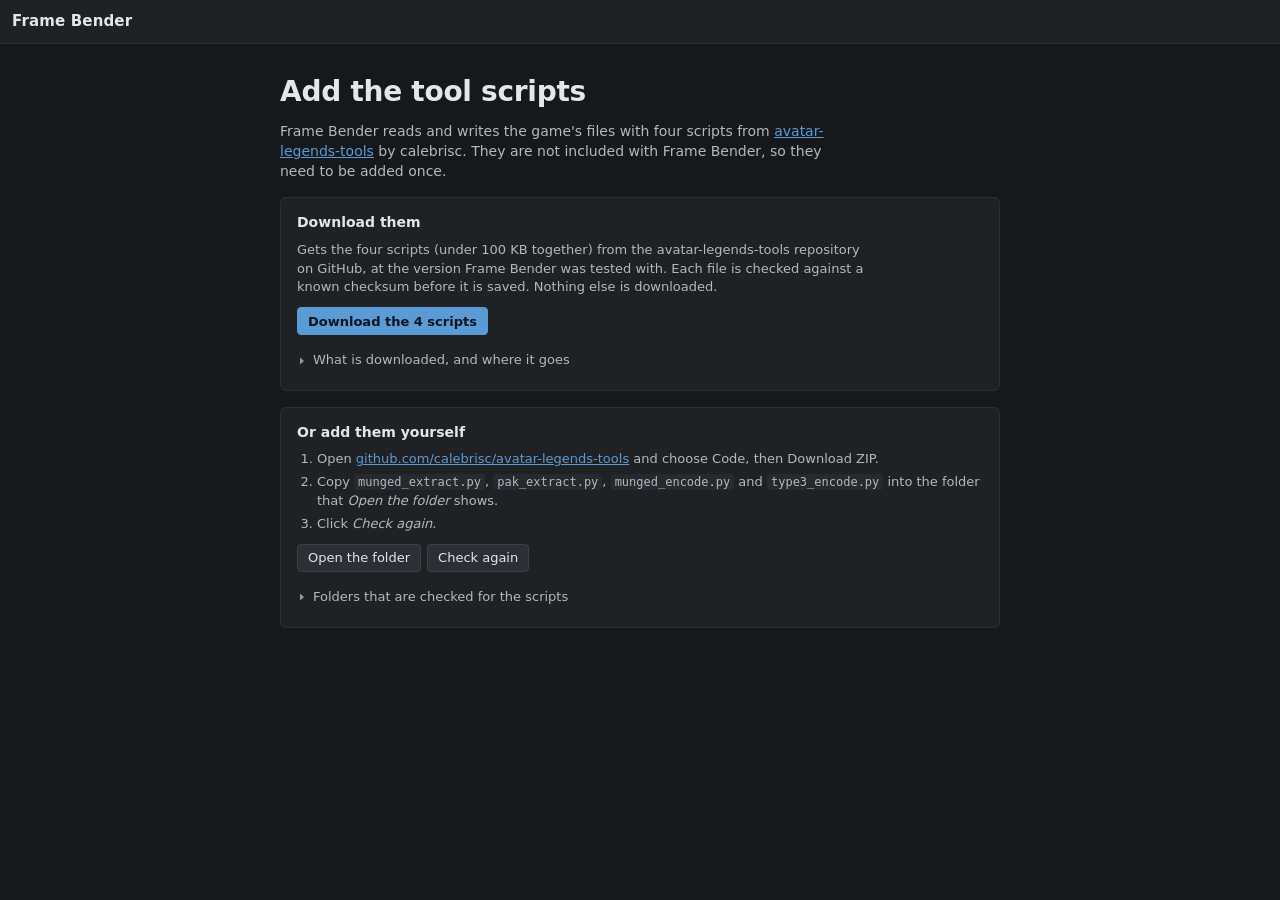
==== commit 6c3bbb5b: "Add app icon, character names, multi-character install and share Give the app its cabbage icon (exe," ====
--- a/static/setup.html
+++ b/static/setup.html
@@ -4,12 +4,13 @@
 <meta charset="utf-8">
 <meta name="viewport" content="width=device-width, initial-scale=1">
 <title>Frame Bender</title>
+<link rel="icon" href="favicon.ico" sizes="any">
+<link rel="icon" type="image/png" href="icon.png">
 <link rel="stylesheet" href="style.css">
 </head>
 <body>
 <header id="topbar">
   <div class="brand" aria-label="Frame Bender">
-    <span class="mark" aria-hidden="true"><i class="air"></i><i class="water"></i><i class="earth"></i><i class="fire"></i></span>
     <span class="word">Frame Bender</span>
   </div>
 </header>
--- a/static/style.css
+++ b/static/style.css
@@ -72,10 +72,6 @@
 #topbar { height: var(--top); flex: none; display: flex; align-items: center; gap: 12px; padding: 0 12px;
   background: var(--panel); border-bottom: 1px solid var(--line); }
 .brand { display: flex; align-items: center; gap: 8px; margin-right: 4px; flex: none; white-space: nowrap; }
-.mark { display: grid; grid-template-columns: 7px 7px; gap: 2px; }
-.mark i { width: 7px; height: 7px; border-radius: 1px; }
-.mark .air { background: var(--air); } .mark .water { background: var(--water); }
-.mark .earth { background: var(--earth); } .mark .fire { background: var(--fire); }
 .word { font-weight: 700; font-size: 15px; letter-spacing: .01em; }
 .group { display: flex; align-items: center; gap: 6px; padding-left: 12px; border-left: 1px solid var(--line); }
 .glabel { font-size: 11px; font-weight: 600; letter-spacing: .06em; text-transform: uppercase; color: var(--mute); margin-right: 2px; }
@@ -199,7 +195,14 @@
 #stagebar h1 small { font-size: 13px; font-weight: 400; color: var(--text2); margin-left: 8px; }
 #playBtn { min-width: 76px; }
 .speed input { width: 72px; }
-#groupSel { max-width: 150px; }
+#groupSel { max-width: 190px; }
+.parts { gap: 4px; }
+.parts > .ctl { margin-right: 2px; }
+.ico.flip { transform: rotate(90deg); }
+#partNext .ico { transform: rotate(-90deg); }
+.partmore { height: 22px; padding: 0 9px; margin-left: 4px; border: 1px solid var(--water); border-radius: 11px;
+  background: var(--water-bg); color: var(--water-text); font: 600 12px/1 var(--f); white-space: nowrap; cursor: pointer; }
+.partmore:hover { border-color: var(--water-hover); }
 #backdropSel { max-width: 170px; }
 #stageArea { position: relative; flex: 1; min-height: 160px; overflow: hidden; background: var(--stage-void); }
 #canvas { position: absolute; inset: 0; width: 100%; height: 100%; display: block; cursor: grab; touch-action: none; }
@@ -325,6 +328,21 @@
 dialog h2 { font-size: 16px; margin-bottom: 8px; }
 dialog .row { display: flex; gap: 8px; align-items: center; margin-top: 14px; }
 #askDlg { width: min(460px, 92vw); }
+.picklead { color: var(--text2); white-space: pre-line; }
+.pickhead { display: flex; align-items: center; gap: 8px; margin: 12px 0 6px; }
+.picklist { display: flex; flex-direction: column; gap: 2px; max-height: 38vh; overflow-y: auto; margin: 6px 0 10px;
+  padding: 4px; border: 1px solid var(--line); border-radius: var(--r); background: var(--panel2); }
+.picklist:empty { display: none; }
+.pickrow { display: flex; align-items: baseline; gap: 8px; padding: 5px 8px; border-radius: var(--r); cursor: pointer; }
+.pickrow:hover { background: var(--raise); }
+.pickrow input { align-self: center; flex: none; }
+.pickrow b { font-weight: 600; white-space: nowrap; }
+.pickrow small { color: var(--text2); font-size: 12px; }
+.pickrow .tag { margin-left: auto; font-size: 11px; color: var(--air); white-space: nowrap; }
+.pickrow.off { cursor: default; }
+.pickrow.off b { color: var(--mute); }
+.pickrow.off small { color: var(--fire-text); }
+#pickCheckWrap { display: flex; margin-top: 12px; }
 #askText { white-space: pre-line; color: var(--text2); }
 #askCheckWrap { display: flex; margin-top: 12px; }
 #shareResult { margin-top: 10px; overflow-wrap: anywhere; }
